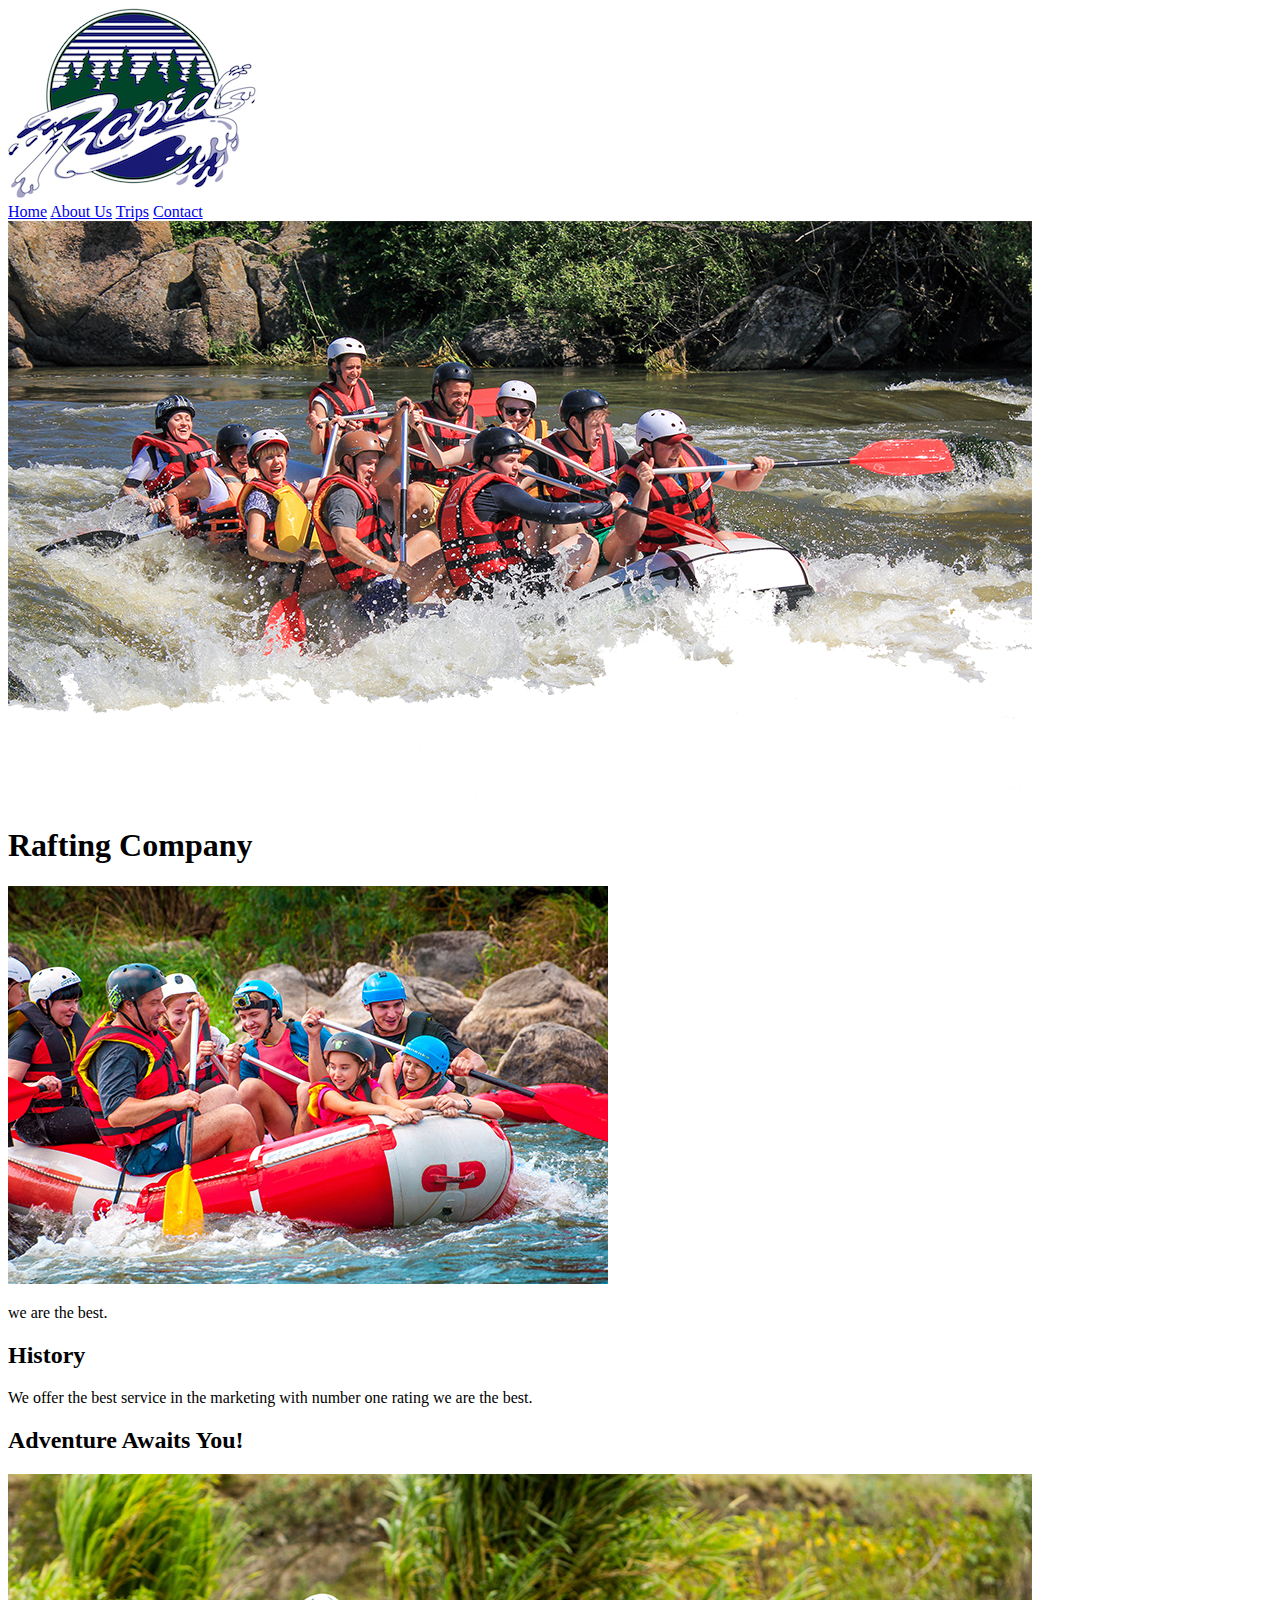
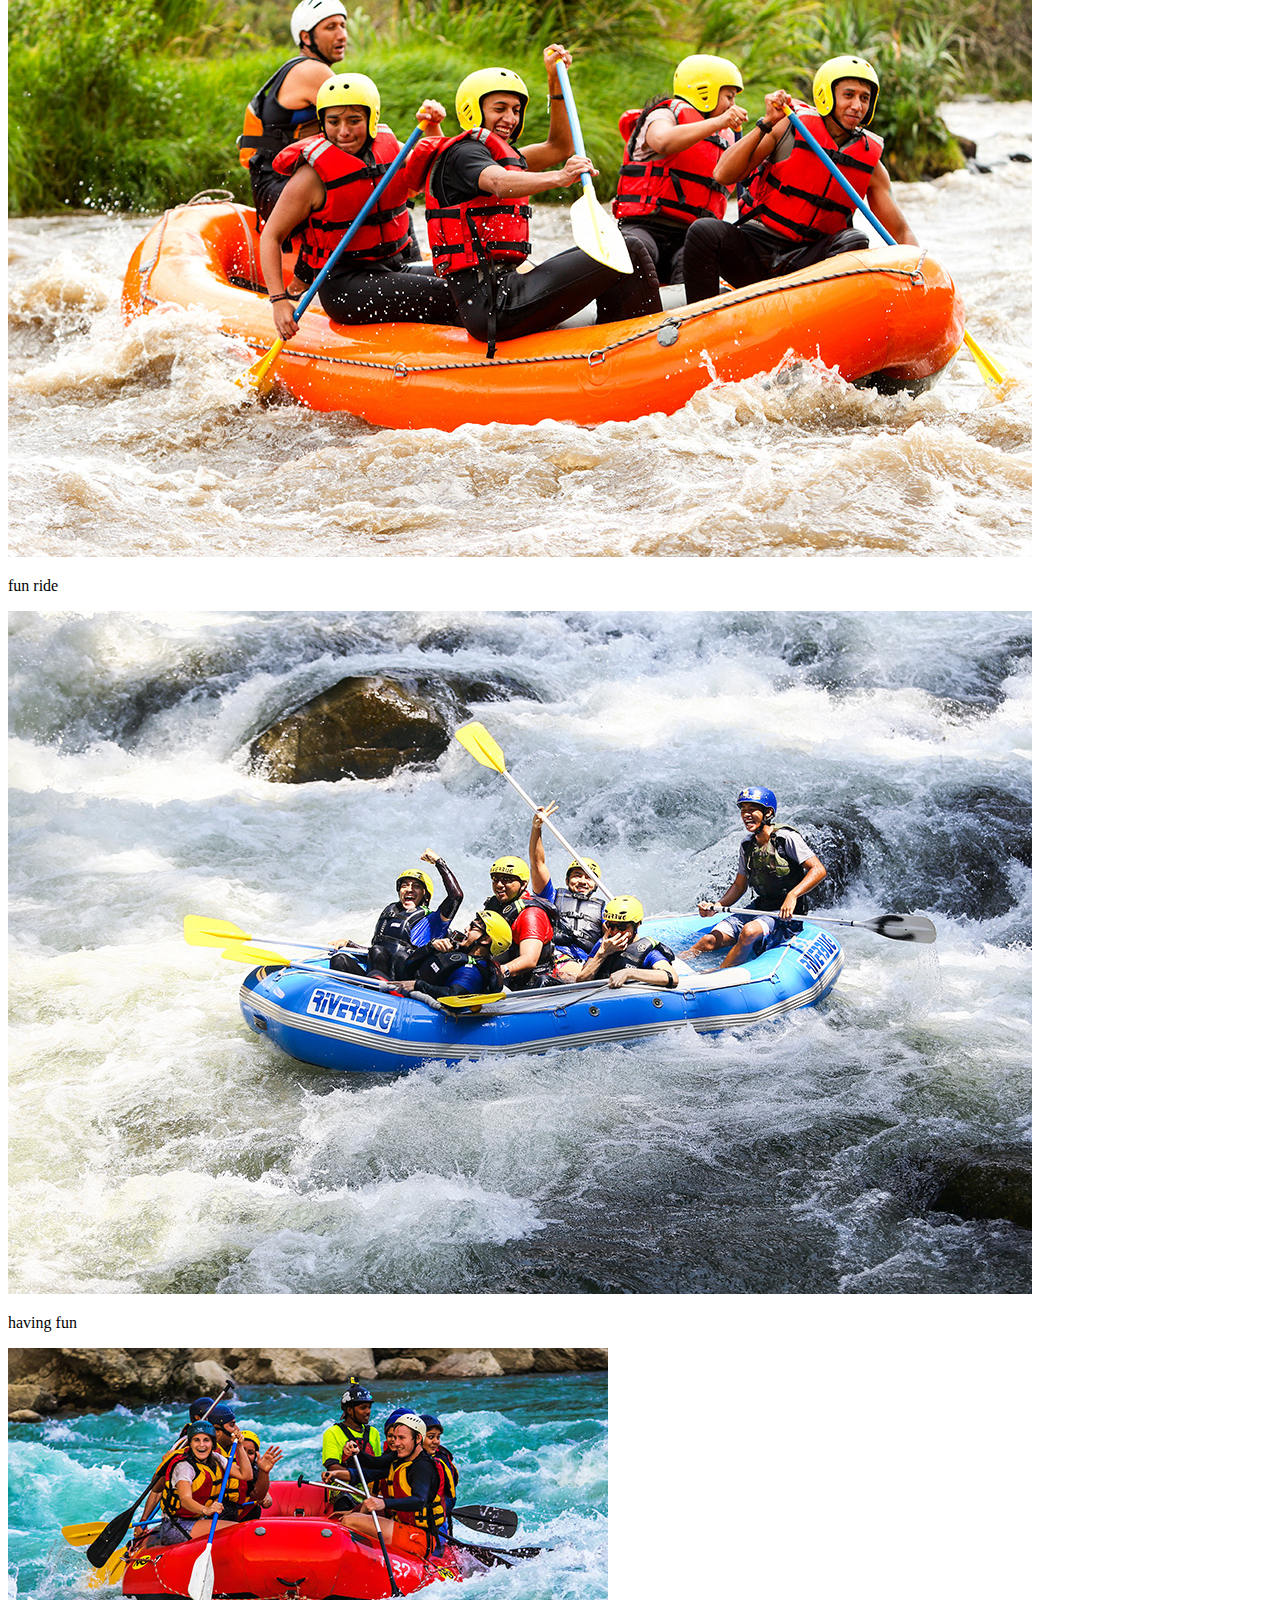
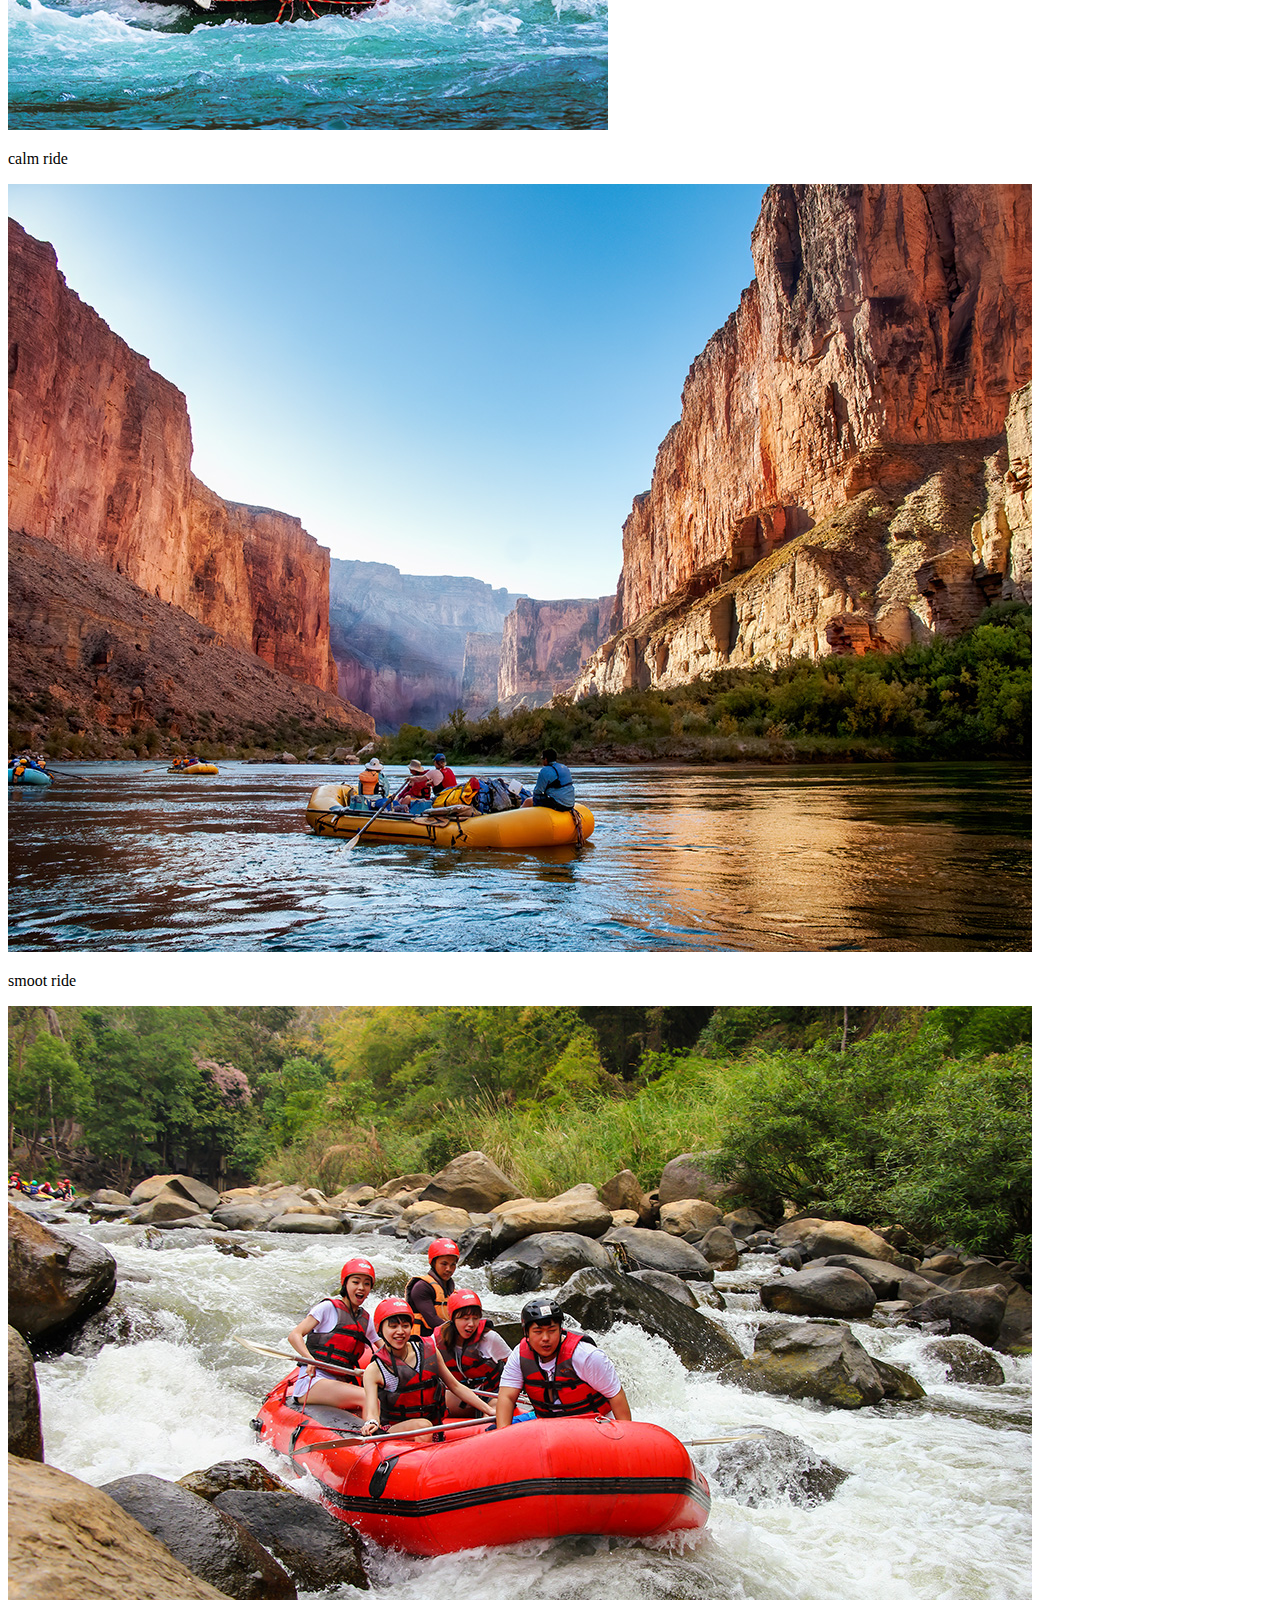
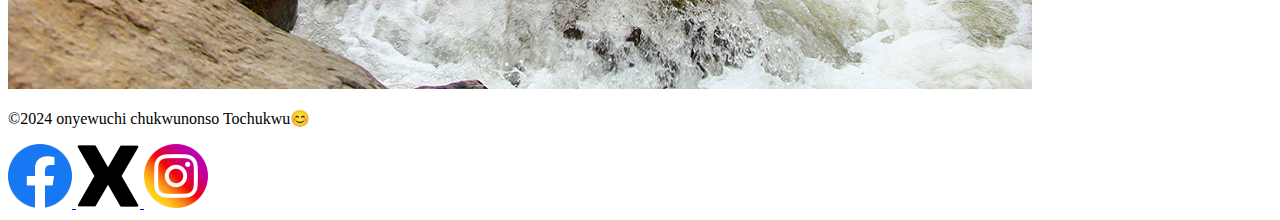
==== wwr/about.html @ e4a074df "change" ====
<!DOCTYPE html>
<html lang="en">
<head>
  <meta charset="UTF-8">
  <meta name="viewport" content="width=device-width, initial-scale=1.0">
  <title>About Us</title>
  <link rel="preconnect" href="https://fonts.googleapis.com">
  <link rel="preconnect" href="https://fonts.gstatic.com" crossorigin>
  <link href="https://fonts.googleapis.com/css2?family=Merriweather:wght@400;700;900&family=Roboto:wght@400;700&display=swap" rel="stylesheet">
  <link rel="stylesheet" href="styles/rafting.css">
</head>
<body>
  <header>
    <img src="images/logo.jpg" alt="Rafting Company Logo">
    <nav>
      <a href="index.html">Home</a>
      <a href="about.html">About Us</a>
      <a href="trips.html">Trips</a>
      <a href="contact.html">Contact</a>
    </nav>
  </header>
  <main>
    <div class="hero">
      <img src="images/hero.png" alt="Hero Image">
      <h1>Rafting Company</h1>
      <article>
        <img src="images/rafting2.jpg" alt="Client Image">
        <p>we are the best.</p>
      </article>
    </div>
    <section>
      <h2>History</h2>
      <p> We offer the best service in the marketing with number one rating we are the best.</p>
    </section>
    <section>
      <h2>Adventure Awaits You!</h2>
      <img src="images/rafting5.jpg" alt="Rafting Image 1">
      <p>fun ride</p>
      <img src="images/rafting6.jpg" alt="Rafting Image 2">
      <p>having fun</p>
      <img src="images/rafting1.jpg" alt="Rafting Image 3">
      <p>calm ride</p>
      <img src="images/rafting7.jpg" alt="Rafting Image 4">
      <p>smoot ride</p>
      <img src="images/rafting8.jpg" alt="Rafting Image 5">
      <P>©2024 onyewuchi chukwunonso Tochukwu😊</P>
      <nav class="sociallinks">
        <a href="https://facebook.com">
        <img src="images/facebook.webp" alt="Facebook">
        </a>
        <a href="https://twitter.com">
        <img src="images/x.webp" alt="Twitter">
        </a>
        <a href="https://instagram.com">
        <img src="images/instagramlogo.webp" alt="Instagram">
        </a>
        </nav>
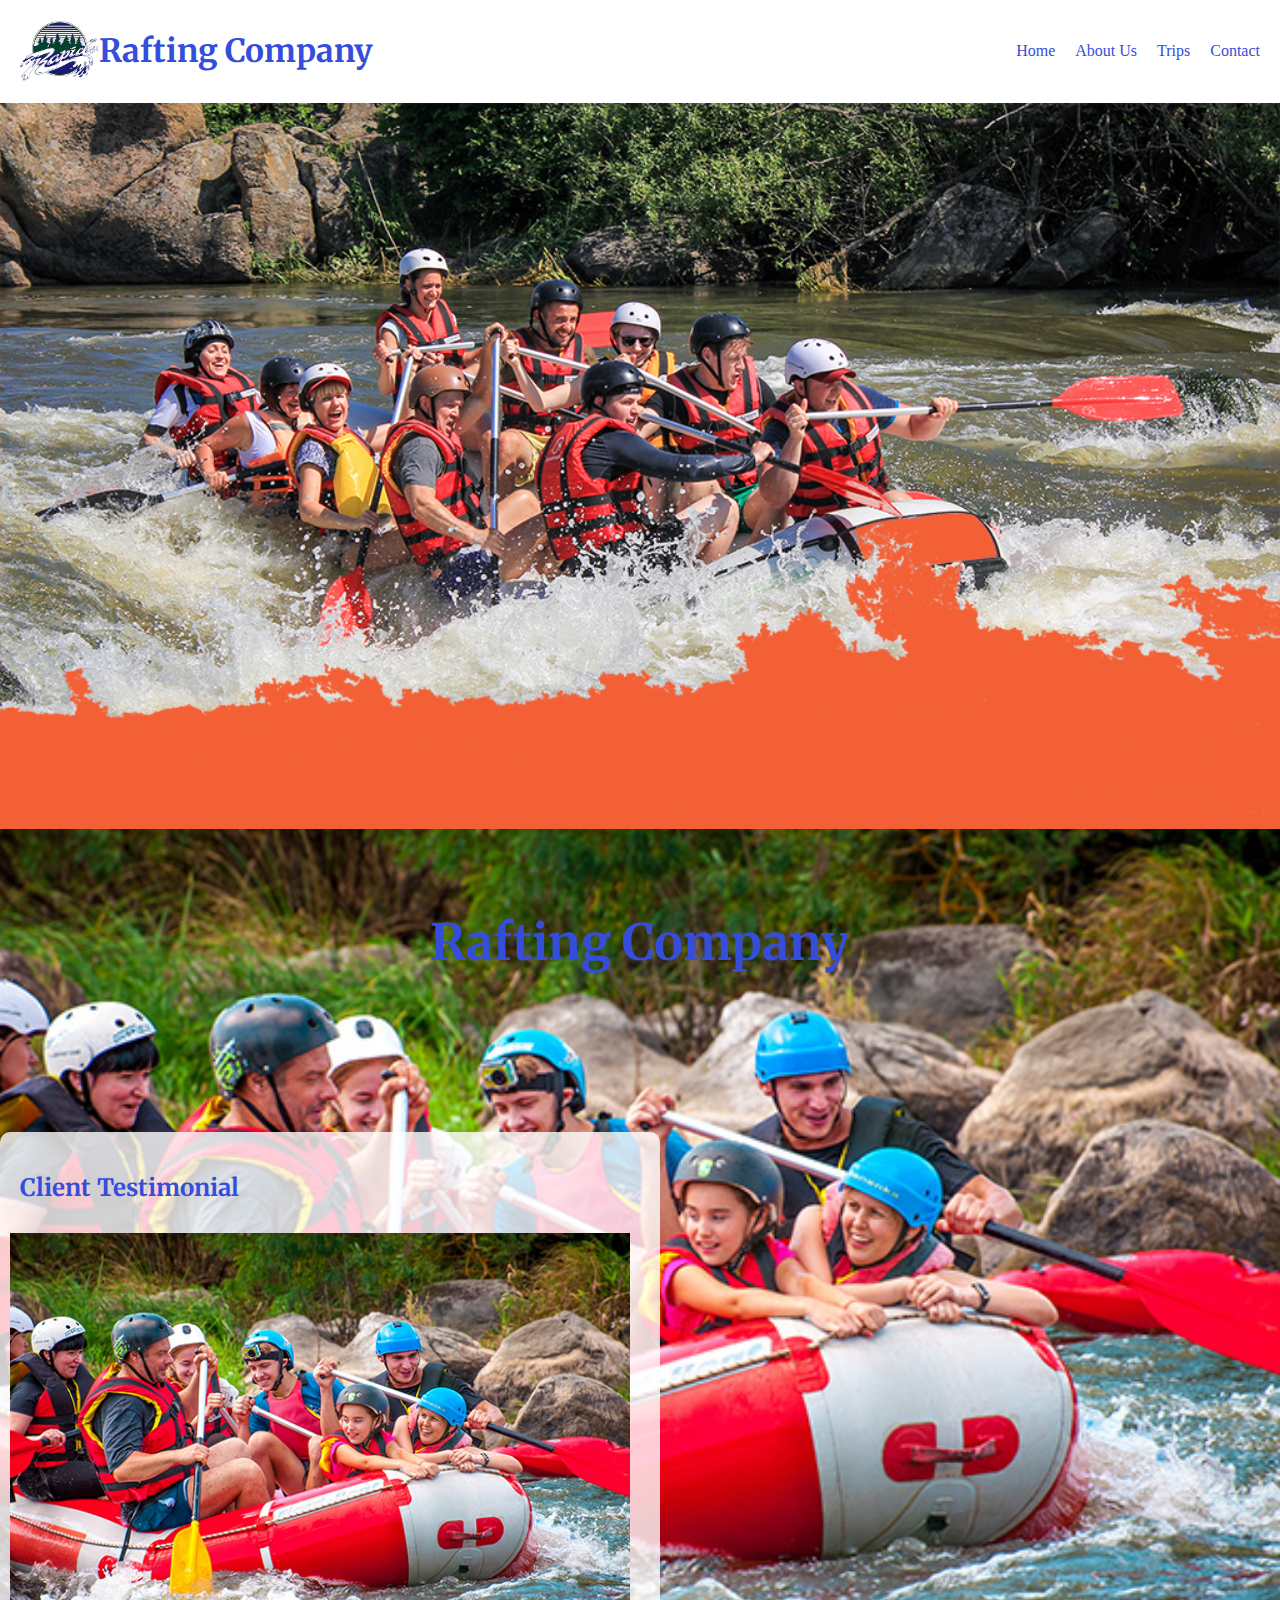
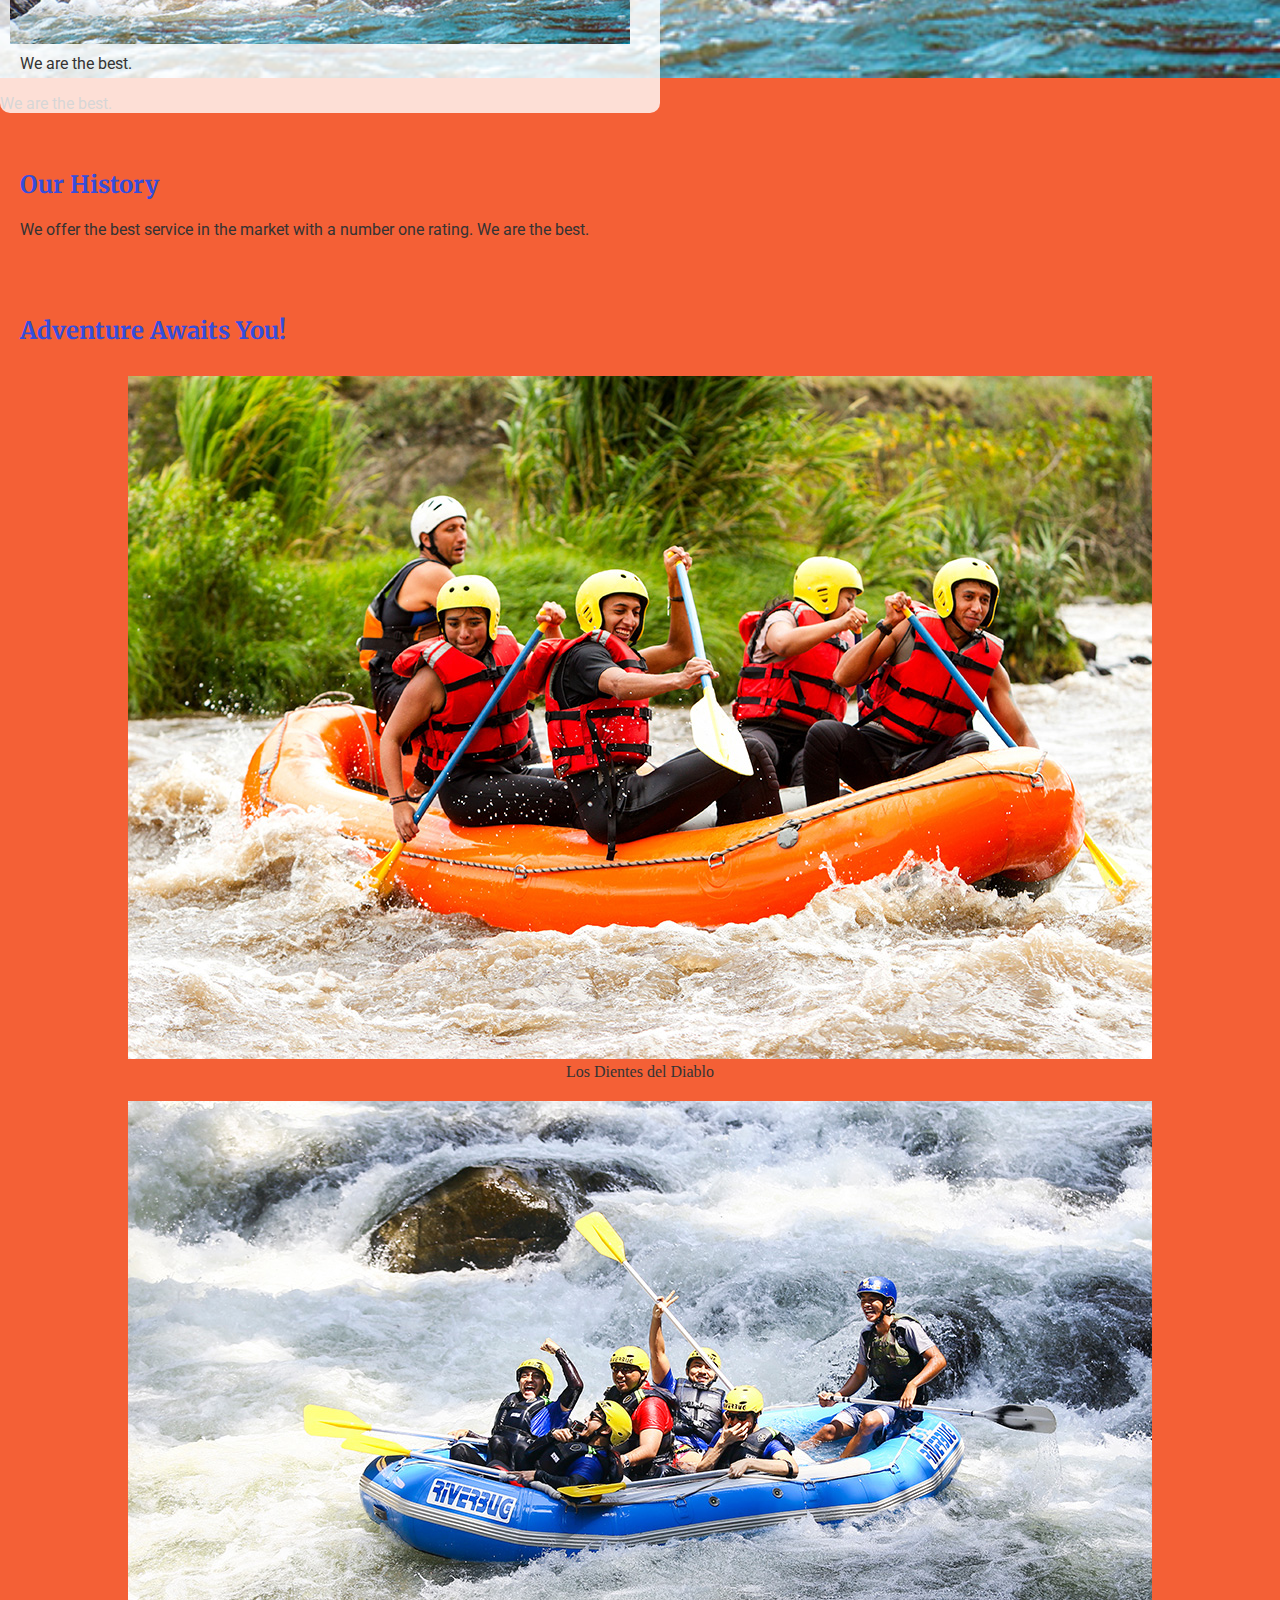
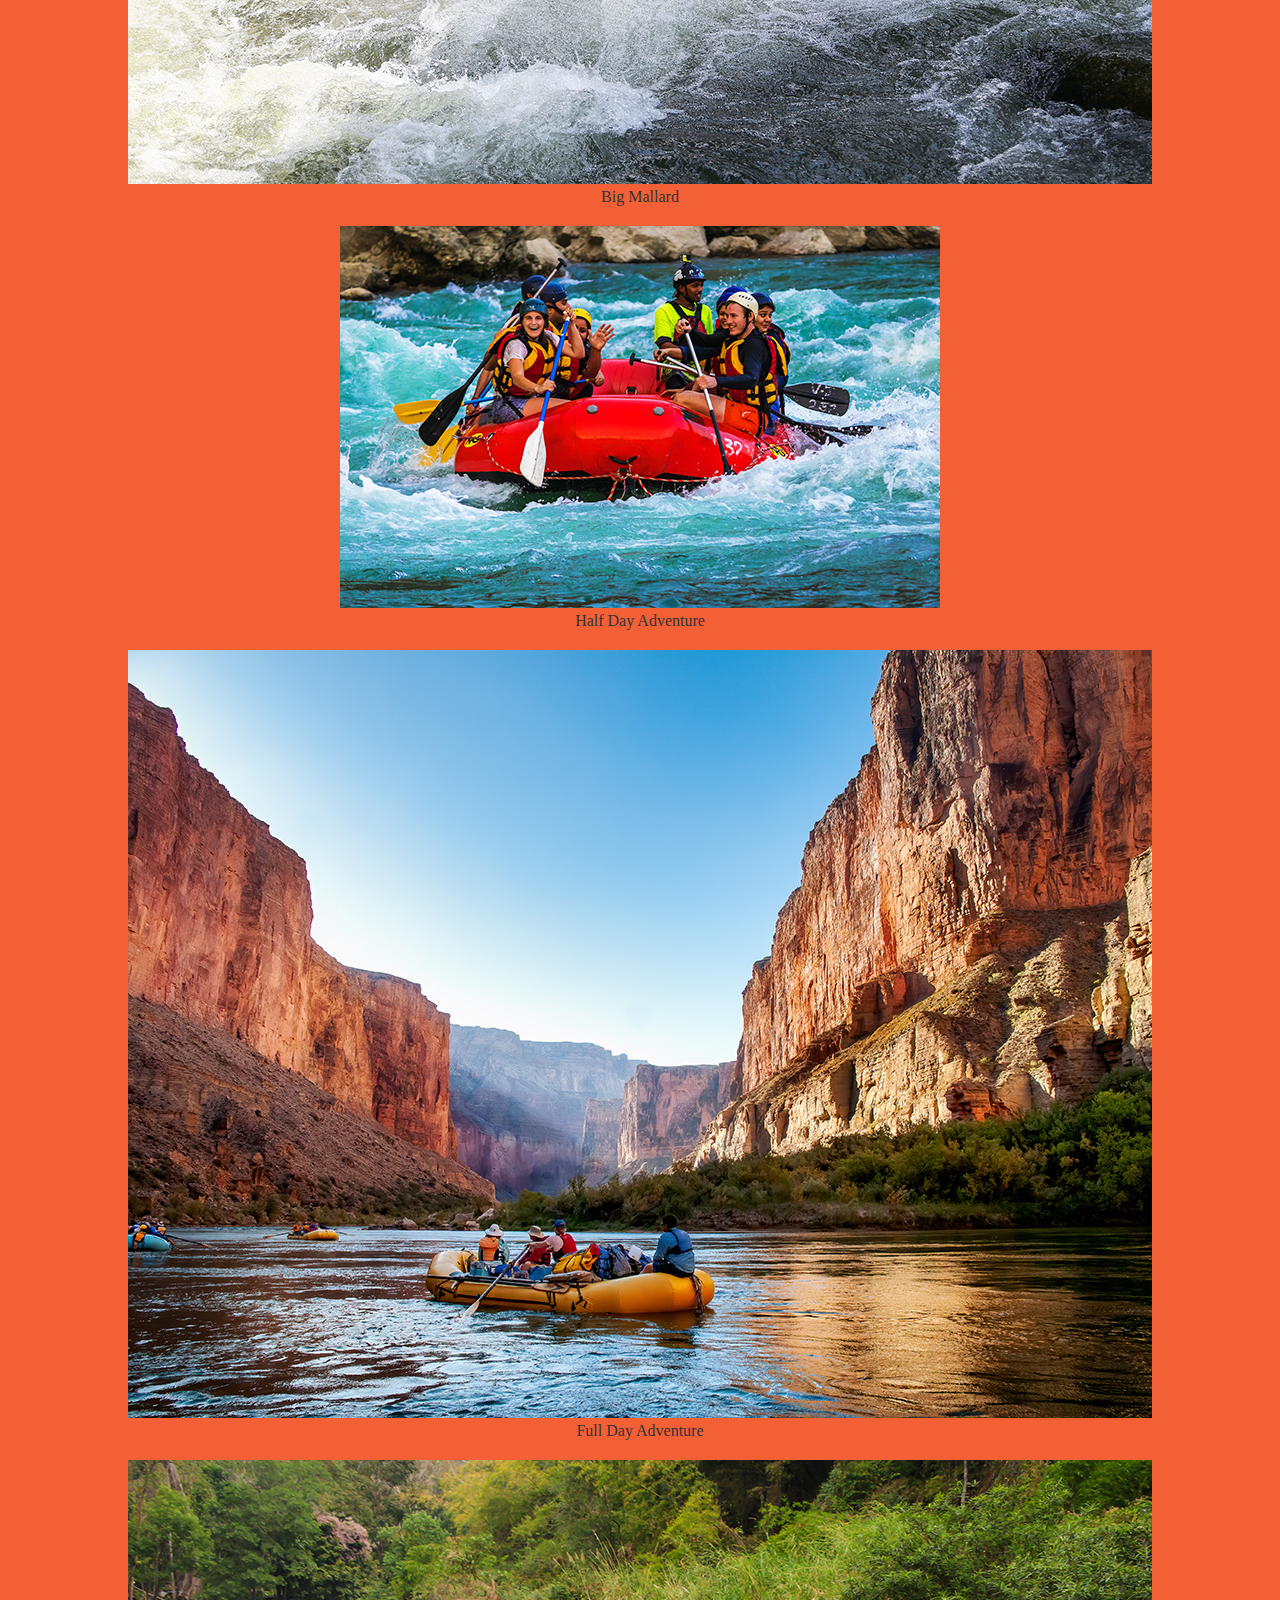
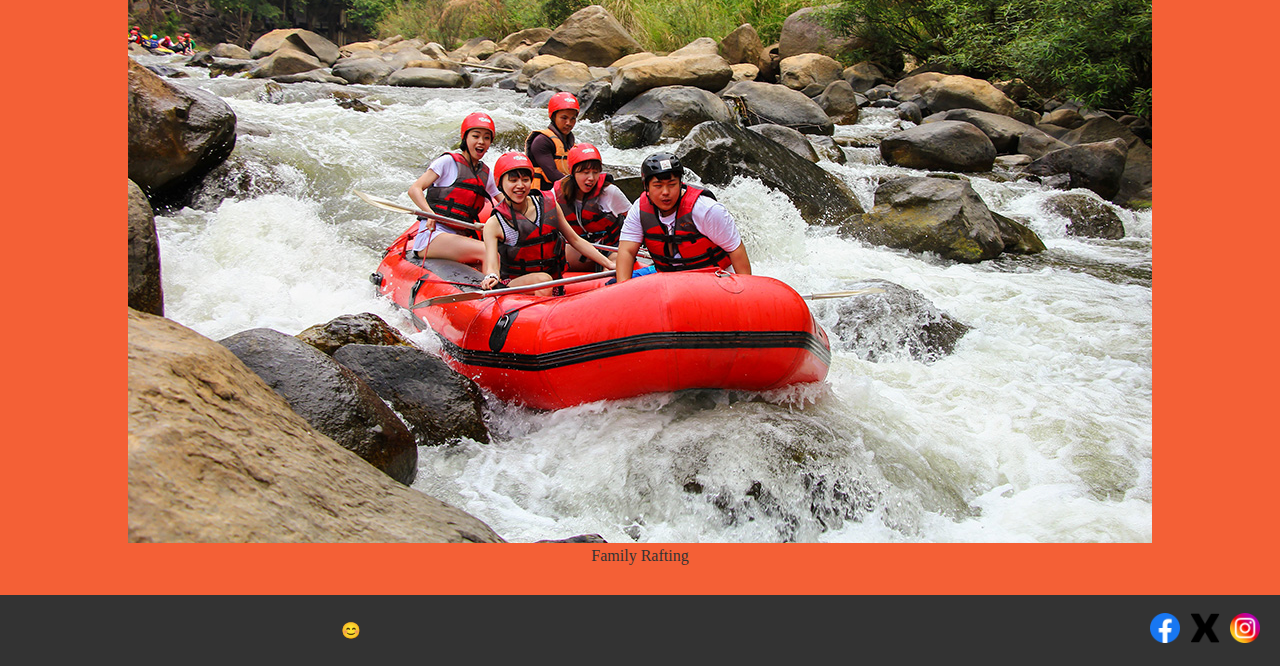
==== commit b2672568: "update" ====
--- a/wwr/about.html
+++ b/wwr/about.html
@@ -1,57 +1,87 @@
 <!DOCTYPE html>
 <html lang="en">
 <head>
-  <meta charset="UTF-8">
-  <meta name="viewport" content="width=device-width, initial-scale=1.0">
-  <title>About Us</title>
-  <link rel="preconnect" href="https://fonts.googleapis.com">
-  <link rel="preconnect" href="https://fonts.gstatic.com" crossorigin>
-  <link href="https://fonts.googleapis.com/css2?family=Merriweather:wght@400;700;900&family=Roboto:wght@400;700&display=swap" rel="stylesheet">
-  <link rel="stylesheet" href="styles/rafting.css">
+    <meta charset="UTF-8">
+    <meta name="viewport" content="width=device-width, initial-scale=1.0">
+    <title>About Us</title>
+    <link rel="preconnect" href="https://fonts.googleapis.com">
+    <link rel="preconnect" href="https://fonts.gstatic.com" crossorigin>
+    <link href="https://fonts.googleapis.com/css2?family=Merriweather:wght@400;700;900&family=Roboto:wght@400;700&display=swap" rel="stylesheet">
+    <link rel="stylesheet" href="styles/rafting.css">
 </head>
 <body>
-  <header>
-    <img src="images/logo.jpg" alt="Rafting Company Logo">
-    <nav>
-      <a href="index.html">Home</a>
-      <a href="about.html">About Us</a>
-      <a href="trips.html">Trips</a>
-      <a href="contact.html">Contact</a>
-    </nav>
-  </header>
-  <main>
-    <div class="hero">
-      <img src="images/hero.png" alt="Hero Image">
-      <h1>Rafting Company</h1>
-      <article>
-        <img src="images/rafting2.jpg" alt="Client Image">
-        <p>we are the best.</p>
-      </article>
-    </div>
-    <section>
-      <h2>History</h2>
-      <p> We offer the best service in the marketing with number one rating we are the best.</p>
-    </section>
-    <section>
-      <h2>Adventure Awaits You!</h2>
-      <img src="images/rafting5.jpg" alt="Rafting Image 1">
-      <p>fun ride</p>
-      <img src="images/rafting6.jpg" alt="Rafting Image 2">
-      <p>having fun</p>
-      <img src="images/rafting1.jpg" alt="Rafting Image 3">
-      <p>calm ride</p>
-      <img src="images/rafting7.jpg" alt="Rafting Image 4">
-      <p>smoot ride</p>
-      <img src="images/rafting8.jpg" alt="Rafting Image 5">
-      <P>©2024 onyewuchi chukwunonso Tochukwu😊</P>
-      <nav class="sociallinks">
-        <a href="https://facebook.com">
-        <img src="images/facebook.webp" alt="Facebook">
-        </a>
-        <a href="https://twitter.com">
-        <img src="images/x.webp" alt="Twitter">
-        </a>
-        <a href="https://instagram.com">
-        <img src="images/instagramlogo.webp" alt="Instagram">
-        </a>
-        </nav>+    <header>
+        <div class="header-container">
+            <img src="images/logo.jpg" alt="Rafting Company Logo" class="logo">
+            <h1>Rafting Company</h1>
+            <nav>
+                <ul>
+                    <li><a href="index.html">Home</a></li>
+                    <li><a href="about.html">About Us</a></li>
+                    <li><a href="trips.html">Trips</a></li>
+                    <li><a href="contact.html">Contact</a></li>
+                </ul>
+            </nav>
+        </div>
+    </header>
+    <main>
+        <div class="hero">
+            <img src="images/hero.png" alt="Hero Image">
+            <h1>Rafting Company</h1>
+            <article>
+                <h2>Client Testimonial</h2> <!-- Add a heading -->
+                <img src="images/rafting2.jpg" alt="Client Image">
+                <p>We are the best.</p>
+            </article>     
+                <img src="images/rafting2.jpg" alt="Client Image">
+                <p>We are the best.</p>
+            
+        </div>
+        <section class="history">
+            <h2>Our History</h2>
+            <p>We offer the best service in the market with a number one rating. We are the best.</p>
+        </section>
+        <section class="adventures">
+            <h2>Adventure Awaits You!</h2>
+            <div class="adventure-images">
+                <figure>
+                    <img src="images/rafting5.jpg" alt="Los Dientes del Diablo">
+                    <figcaption>Los Dientes del Diablo</figcaption>
+                </figure>
+                <figure>
+                    <img src="images/rafting6.jpg" alt="Big Mallard">
+                    <figcaption>Big Mallard</figcaption>
+                </figure>
+                <figure>
+                    <img src="images/rafting1.jpg" alt="Half Day Adventure">
+                    <figcaption>Half Day Adventure</figcaption>
+                </figure>
+                <figure>
+                    <img src="images/rafting7.jpg" alt="Full Day Adventure">
+                    <figcaption>Full Day Adventure</figcaption>
+                </figure>
+                <figure>
+                    <img src="images/rafting8.jpg" alt="Family Rafting">
+                    <figcaption>Family Rafting</figcaption>
+                </figure>
+            </div>
+        </section>
+    </main>
+    <footer>
+        <div class="footer-container">
+            <p>&copy; 2024 Onyewuchi Chukwunonso Tochukwu 😊</p>
+            <nav class="sociallinks">
+                <a href="https://facebook.com">
+                    <img src="images/facebook.webp" alt="Facebook">
+                </a>
+                <a href="https://twitter.com">
+                    <img src="images/x.webp" alt="Twitter">
+                </a>
+                <a href="https://instagram.com">
+                    <img src="images/instagramlogo.webp" alt="Instagram">
+                </a>
+            </nav>
+        </div>
+    </footer>
+</body>
+</html>--- a/wwr/styles/rafting.css
+++ b/wwr/styles/rafting.css
@@ -0,0 +1,170 @@
+
+:root {
+  --primary-color: #344ddb; 
+  --secondary-color: #f1c40f; 
+  --background-color: #F46036; 
+  --text-color: #333333; 
+}
+
+h1, h2, h3, h4, h5, h6 {
+  color: var(--primary-color);
+  font-family: 'Merriweather', serif; /* Updated to use Merriweather font */
+}
+
+p {
+  color: var(--text-color);
+  font-family: 'Roboto', sans-serif; /* Updated to use Roboto font */
+}
+
+body {
+  background-color: var(--background-color);
+  color: var(--text-color);
+  margin: 0; /* Remove default margin */
+  font-size: 16px; /* Set base font size */
+}
+
+/* Header styles */
+header {
+  background-color: white; /* Set background color for header */
+  padding: 10px 20px; /* Add padding */
+}
+
+.header-container {
+  display: grid;
+  grid-template-columns: auto 1fr auto; /* Logo, Title, Navigation */
+  align-items: center;
+}
+
+.logo {
+  max-height: 60px; /* Adjust logo size */
+}
+
+nav {
+  display: flex; /* Use Flexbox for navigation */
+}
+
+nav ul {
+  list-style-type: none; /* Remove bullet points */
+  padding: 0;
+  margin: 0;
+  display: flex;
+}
+
+nav ul li {
+  margin-left: 20px; /* Space between navigation items */
+}
+
+nav ul li a {
+  text-decoration: none;
+  color: var(--primary-color); /* Navigation link color */
+}
+
+/* Hero section styles */
+.hero {
+  position: relative;
+}
+
+.hero img {
+  display: block;
+  width: 100%;
+  height: auto;
+}
+
+.hero h1 {
+  position: absolute;
+  top: 50%;
+  left: 50%;
+  transform: translate(-50%, -50%); /* Centering the text */
+  color: var(--primary-color);
+  font-size: 50px;
+}
+
+.hero article {
+  position: absolute;
+  bottom: 0;
+  left: 0;
+  background-color: rgba(255, 255, 255, 0.8); /* Slightly transparent background */
+  padding: 20px;
+  border-radius: 10px;
+}
+
+.hero article img {
+  float: right;
+  margin: 10px;
+}
+
+.hero article p {
+  margin-bottom: 20px;
+}
+
+/* History section styles */
+.history {
+  padding: 20px; /* Add padding */
+}
+
+/* Adventures section styles */
+.adventures {
+  padding: 20px; /* Add padding */
+}
+
+.adventure-images {
+  display: flex; /* Use Flexbox for adventure images */
+  flex-wrap: wrap; /* Allow wrapping */
+  justify-content: space-around; /* Space out images */
+}
+
+figure {
+  margin: 10px; /* Margin around figures */
+  text-align: center; /* Center text under images */
+}
+
+figure img {
+  max-width: 100%; /* Responsive images */
+  height: auto;
+}
+
+/* Footer styles */
+footer {
+  background-color: #333; /* Dark background for footer */
+  color: white; /* White text color */
+  padding: 10px 20px; /* Padding */
+}
+
+.footer-container {
+  display: flex; /* Flexbox for footer layout */
+  justify-content: space-between; /* Space between items */
+  align-items: center; /* Center items vertically */
+}
+
+.sociallinks {
+  display: flex; /* Flexbox for social links */
+}
+
+.sociallinks a {
+  margin-left: 10px; /* Space between social icons */
+}
+
+.sociallinks img {
+  width: 30px; /* Set size for social icons */
+  height: auto; /* Maintain aspect ratio */
+}
+
+/* Responsive styles */
+@media (max-width: 768px) {
+  .header-container {
+      grid-template-columns: 1fr; /* Stack elements on smaller screens */
+      text-align: center; /* Center text */
+  }
+
+  .hero h1 {
+      font-size: 30px; /* Smaller font size on mobile */
+  }
+
+  nav ul {
+      flex-direction: column; /* Stack navigation items on mobile */
+  }
+
+  nav ul li {
+      margin: 10px 0; /* Space between stacked items */
+  }
+}